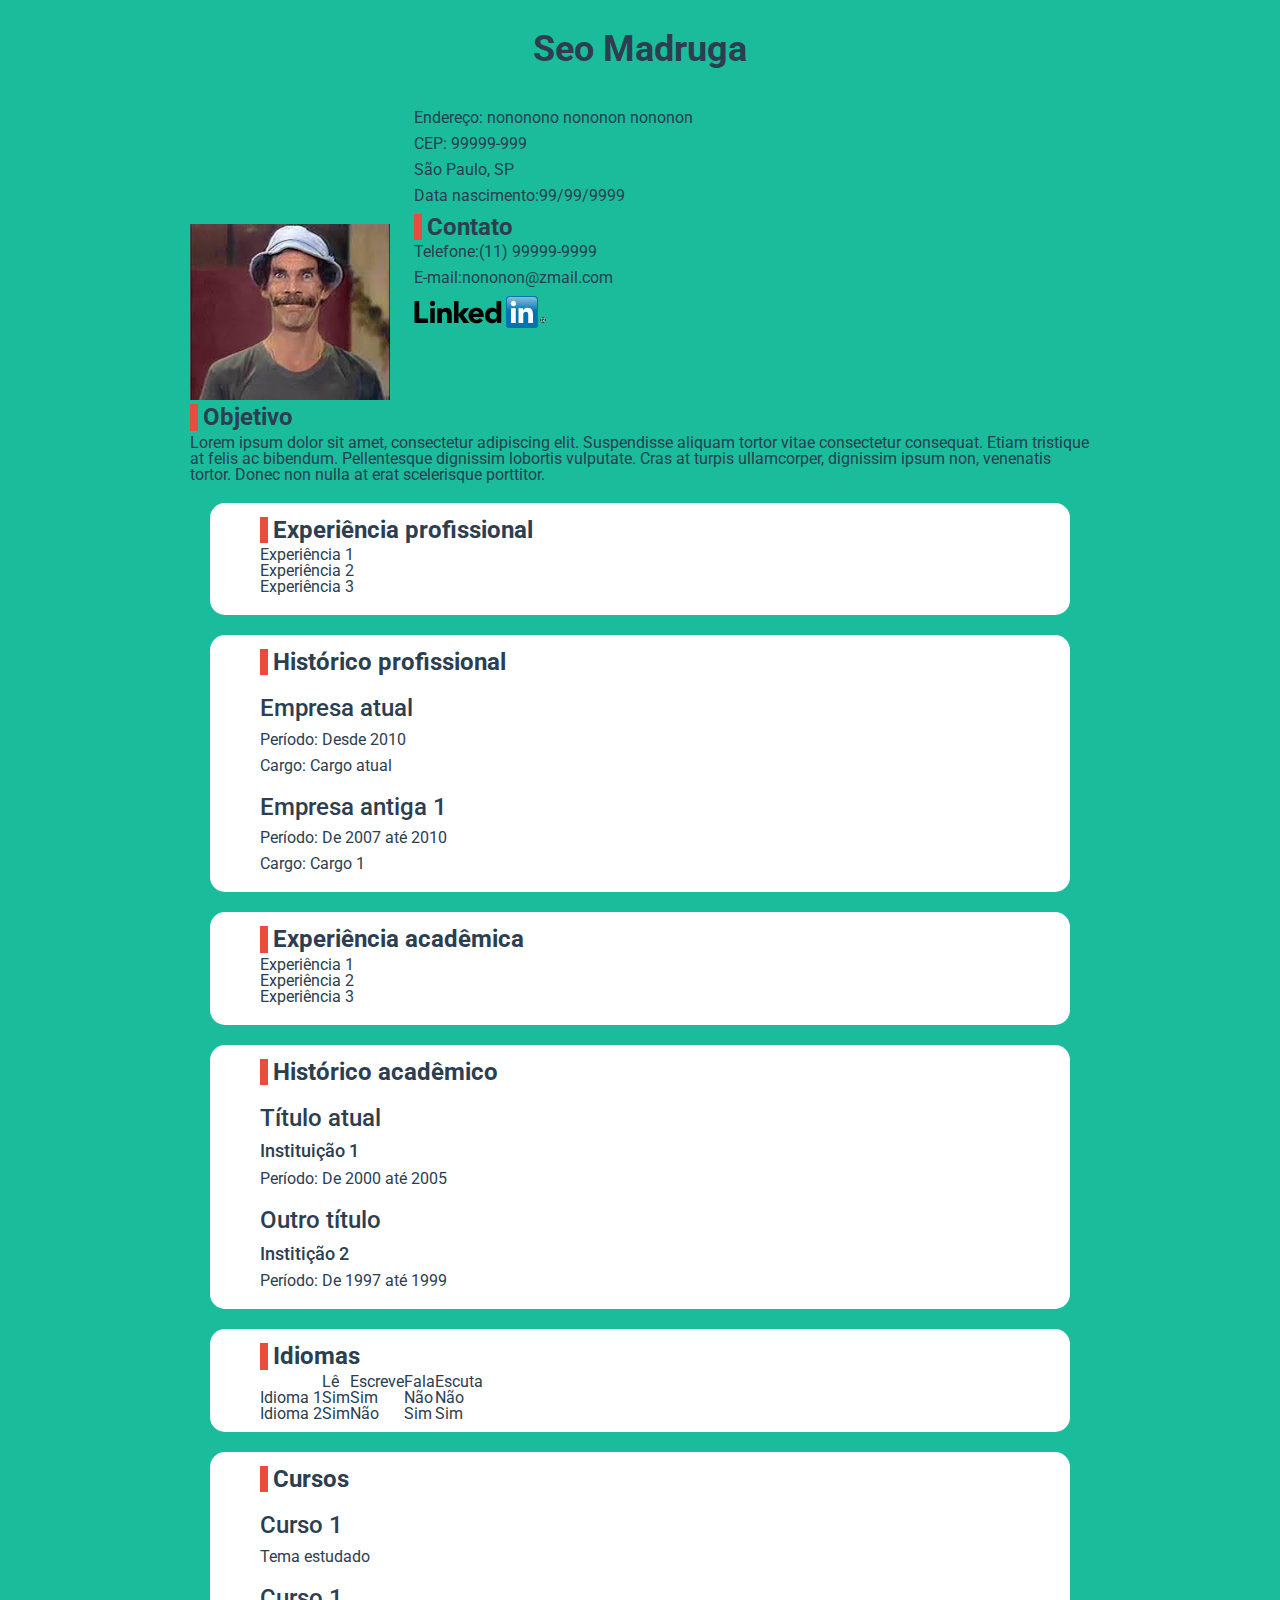
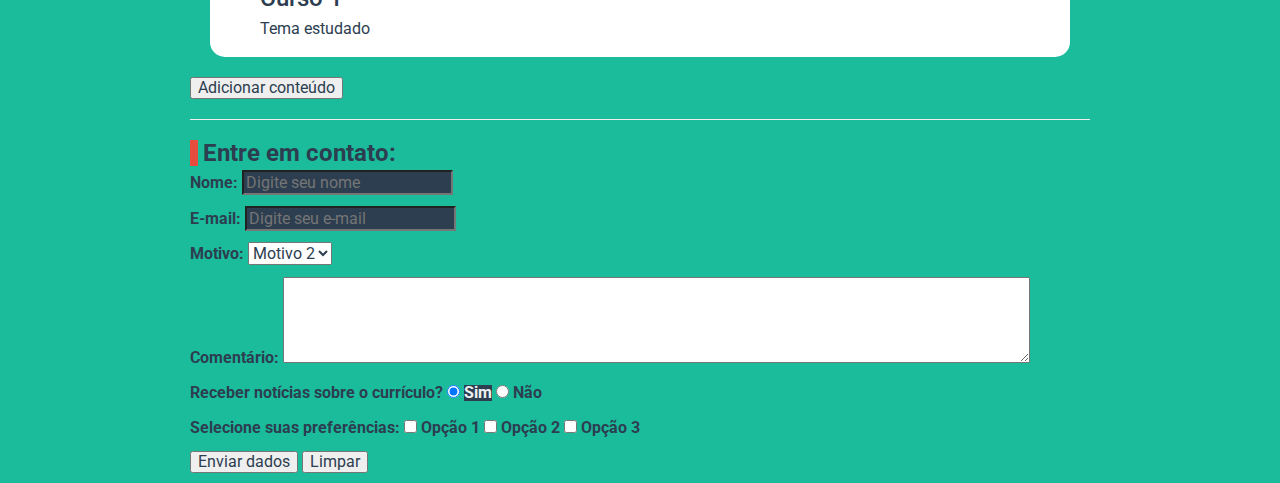
==== src/main/webapp/curriculo04.html @ 8fd263ee "Commit dos arquivos iniciais" ====
<!DOCTYPE html>
<html>
  <head>
    <meta charset="UTF-8">
    <meta http-equiv="X-UA-Compatible" content="IE=edge">
    <meta name="viewport" content="width=device-width, initial-scale=1">
    <link rel="stylesheet" type="text/css" href="css/reset.css" />
    <link rel="stylesheet" type="text/css" href="https://maxcdn.bootstrapcdn.com/bootstrap/3.3.5/css/bootstrap.min.css" />
    <link rel="stylesheet" type="text/css" href="css/estilos.css" />
    <!-- comentario -->
    <!-- jQuery (necessary for Bootstrap's JavaScript plugins) -->
    <script src="http://code.jquery.com/jquery-1.11.3.min.js"></script>
    <script src="https://maxcdn.bootstrapcdn.com/bootstrap/3.3.5/js/bootstrap.min.js"></script>
    <script src="js/funcoes-jquery.js" type="text/javascript"></script>
    <title>Seo Madruga - Currículo</title>
  </head>
  <body>
    <div class="pagina">
      <article>
        <h1>Seo Madruga</h1>
        <div class="dados">
          <section id="foto">
            <img src="img/madruga.jpg" alt="Seo Madruga" />
          </section>
          <div>
            <section id="pessoal">
              <p><span>Endereço:</span> nononono nononon nononon</p>
              <p><span>CEP:</span> 99999-999</p>
              <p>São Paulo, SP</p>
              <p><span>Data nascimento:</span>99/99/9999</p>
            </section>
            <section id="contato">
              <h2>Contato</h2>
              <p><span>Telefone:</span>(11) 99999-9999</p>
              <p><span>E-mail:</span>nononon@zmail.com</p>
              <p>
                <a href="https://www.linkedin.com" 
                   title="Link para Linkedin">
                  <img src="img/linkedin.png" alt="~LinkedIn" />
                </a>
            </section>
          </div>
        </div>

        <section id="objetivo" class="principal">
          <h2>Objetivo</h2>
          <p>Lorem ipsum dolor sit amet, 
            consectetur adipiscing elit. 
            Suspendisse aliquam tortor vitae 
            consectetur consequat. Etiam tristique 
            at felis ac bibendum. Pellentesque 
            dignissim lobortis vulputate. 
            Cras at turpis ullamcorper, 
            dignissim ipsum non, venenatis tortor. 
            Donec non nulla at erat scelerisque porttitor.
          </p>
        </section>
        <section id="exp-profissional" class="info">
          <h2>Experiência profissional</h2>
          <ul>
            <li>Experiência 1</li>
            <li>Experiência 2</li>
            <li>Experiência 3</li>
          </ul>
        </section>
        <section id="hist-profissional" class="info">
          <h2>Histórico profissional</h2>
          <ul>
            <li>
              <div>
                <h3>Empresa atual</h3>
                <p><span>Período:</span> Desde 2010</p>
                <p><span>Cargo: </span> Cargo atual</p>
              </div>
            </li>
            <li>
              <div>
                <h3>Empresa antiga 1</h3>
                <p><span>Período:</span> De 2007 até 2010</p>
                <p><span>Cargo: </span> Cargo 1</p>
              </div>
            </li>
          </ul>
        </section>
        <section id="exp-academica" class="info">
          <h2>Experiência acadêmica</h2>
          <ul>
            <li>Experiência 1</li>
            <li>Experiência 2</li>
            <li>Experiência 3</li>
          </ul>
        </section>
        <section id="hist-academica" class="info">
          <h2>Histórico acadêmico</h2>
          <ul>
            <li>
              <div>
                <h3>Título atual</h3>
                <h4>Instituição 1</h4>
                <p><span>Período:</span> De 2000 até 2005</p>
              </div>
            </li>
            <li>
              <div>
                <h3>Outro título</h3>
                <h4>Institição 2</h4>
                <p><span>Período:</span> De 1997 até 1999</p>
              </div>
            </li>
          </ul>
        </section>
        <section id="idiomas" class="info">
          <h2>Idiomas</h2>
          <table>
            <tr>
              <th>&nbsp;</th>
              <th>Lê</th>
              <th>Escreve</th>
              <th>Fala</th>
              <th>Escuta</th>
            </tr>
            <tr>
              <th>Idioma 1</th>
              <td>Sim</td>
              <td>Sim</td>
              <td>Não</td>
              <td>Não</td>
            </tr>
            <tr>
              <th>Idioma 2</th>
              <td>Sim</td>
              <td>Não</td>
              <td>Sim</td>
              <td>Sim</td>
            </tr>
          </table>

        </section>
        <section id="cursos" class="info">
          <h2>Cursos</h2>
          <ul>
            <li>
              <div>
                <h3>Curso 1</h2>
                  <p>Tema estudado</p>
              </div>
            </li>
            <li>
              <div>
                <h3>Curso 1</h2>
                  <p>Tema estudado</p>
              </div>
            </li>
          </ul>
        </section>
        <div id="area1">
           <button id="botao1">Adicionar conteúdo</button>
        </div>
        <div id="area2"></div> <!-- Placeholder para adicionar elementos -->
        <div id="area3"></div>
      </article>

      <hr>
      <article>
        <div id="form-contato">
          <h2>Entre em contato:</h2>
          <form action="formulario">
            <p>
              <label for="txtnome">Nome:</label>
              <input type="text" name="nome" id="txtnome"
                     placeholder="Digite seu nome" />
            </p>

            <p>
              <label for="txtemail">E-mail:</label>
              <input type="text" name="email" id="txtemail"
                     placeholder="Digite seu e-mail" />
            </p>

            <p>
              <label for="selmotivo">Motivo:</label>
              <select name="motivo" id="selmotivo">
                <option value="1">Motivo 1</option>
                <option value="2" selected="selected">Motivo 2</option>
                <option value="3">Motivo 3</option>
              </select>
            </p>

            <p>
              <label for="txtcomentario">Comentário:</label>
              <textarea name="comentario" id="txtcomentario" cols="80" rows="5"></textarea>					
            </p>

            <p>
              <label>Receber notícias sobre o currículo?</label>
              <input type="radio" name="noticias" 
                     id="radsim" value="s" checked="checked" />
              <label for="radsim">Sim</label>

              <input type="radio" name="noticias" 
                     id="radnao" value="n" />
              <label for="radnao">Não</label>
            </p>

            <p>
              <label>Selecione suas preferências:</label>
              <input type="checkbox" name="preferencia" 
                     id="chkop1" value="1">
              <label for="chkop1">Opção 1</label>
              <input type="checkbox" name="preferencia" 
                     id="chkop2" value="2">
              <label for="chkop2">Opção 2</label>
              <input type="checkbox" name="preferencia" 
                     id="chkop3" value="3">
              <label for="chkop3">Opção 3</label>
            </p>
            <p>
              <input type="submit" value="Enviar dados" />
              <input type="reset" value="Limpar" />
            </p>
          </form>
        </div>
      </article>
    </div>
  </body>
</html>
---- src/main/webapp/css/estilos.css ----
@import url(http://fonts.googleapis.com/css?family=Roboto);

@media screen and (max-width: 1920px) {
  .pagina {
    width: 900px;
    margin-left: auto;
    margin-right: auto;
  }
  body {
    background-color: #1abc9c; /* verde */
  }
}

@media screen and (max-width: 900px) {
  .pagina {
    width: 600px;
    margin-left: auto;
    margin-right: auto;
  }
  body {
    background-color: #f1c40f; /* amarelo */
  }
}

body {
  /*background-image: url('madruga.jpg');*/
  font-family: 'Roboto', sans-serif;
  font-size: 16px;
  line-height: 16px;
}

h1 {
  font-size: 36px;
  font-weight: bold;
  padding: 10px 0;
  text-align: center;
}

h2 {
  font-size: 24px;
  font-weight: bold;
  padding: 0;
  margin: 4px 0;
  border-left: 8px solid #e74c3c; /*vermelho*/
  padding-left: 5px
}

.dados > #foto, .dados > div {
  display: inline-block;
}

.dados > #foto {
  width: 200px;
  position: relative;
}

#foto img {
  width: 100%;
}

.dados > div {
  padding: 20px;
}

.info {
  /*border: 1px solid red;*/
  border-radius: 15px;
  background-color: white;
  margin-left: 20px;
  margin-top: 20px;
  margin-bottom: 20px;
  margin-right: 20px;
  padding: 10px 50px;
  transition: all 0.3s linear; /*permite transicao suave*/
}

.info-selecionado {
  background-color: #ccc;
  box-shadow: 3px 3px 10px #888;
  transition: all 0.3s linear; /*permite transicao suave*/
  /*border: 1px solid #f00;*/
}

[type='text'] {
  color: #ecf0f1 /* cinza */;
  background-color: #2c3e50; /* azul escuro */
}
[class] {
  color: #2c3e50; /* azul escuro */
}

input[type='radio']:checked + label, input[type='checkbox']:checked + label {
  color: #ecf0f1; /* cinza */
  background-color: #2c3e50; /* azul escuro */
}
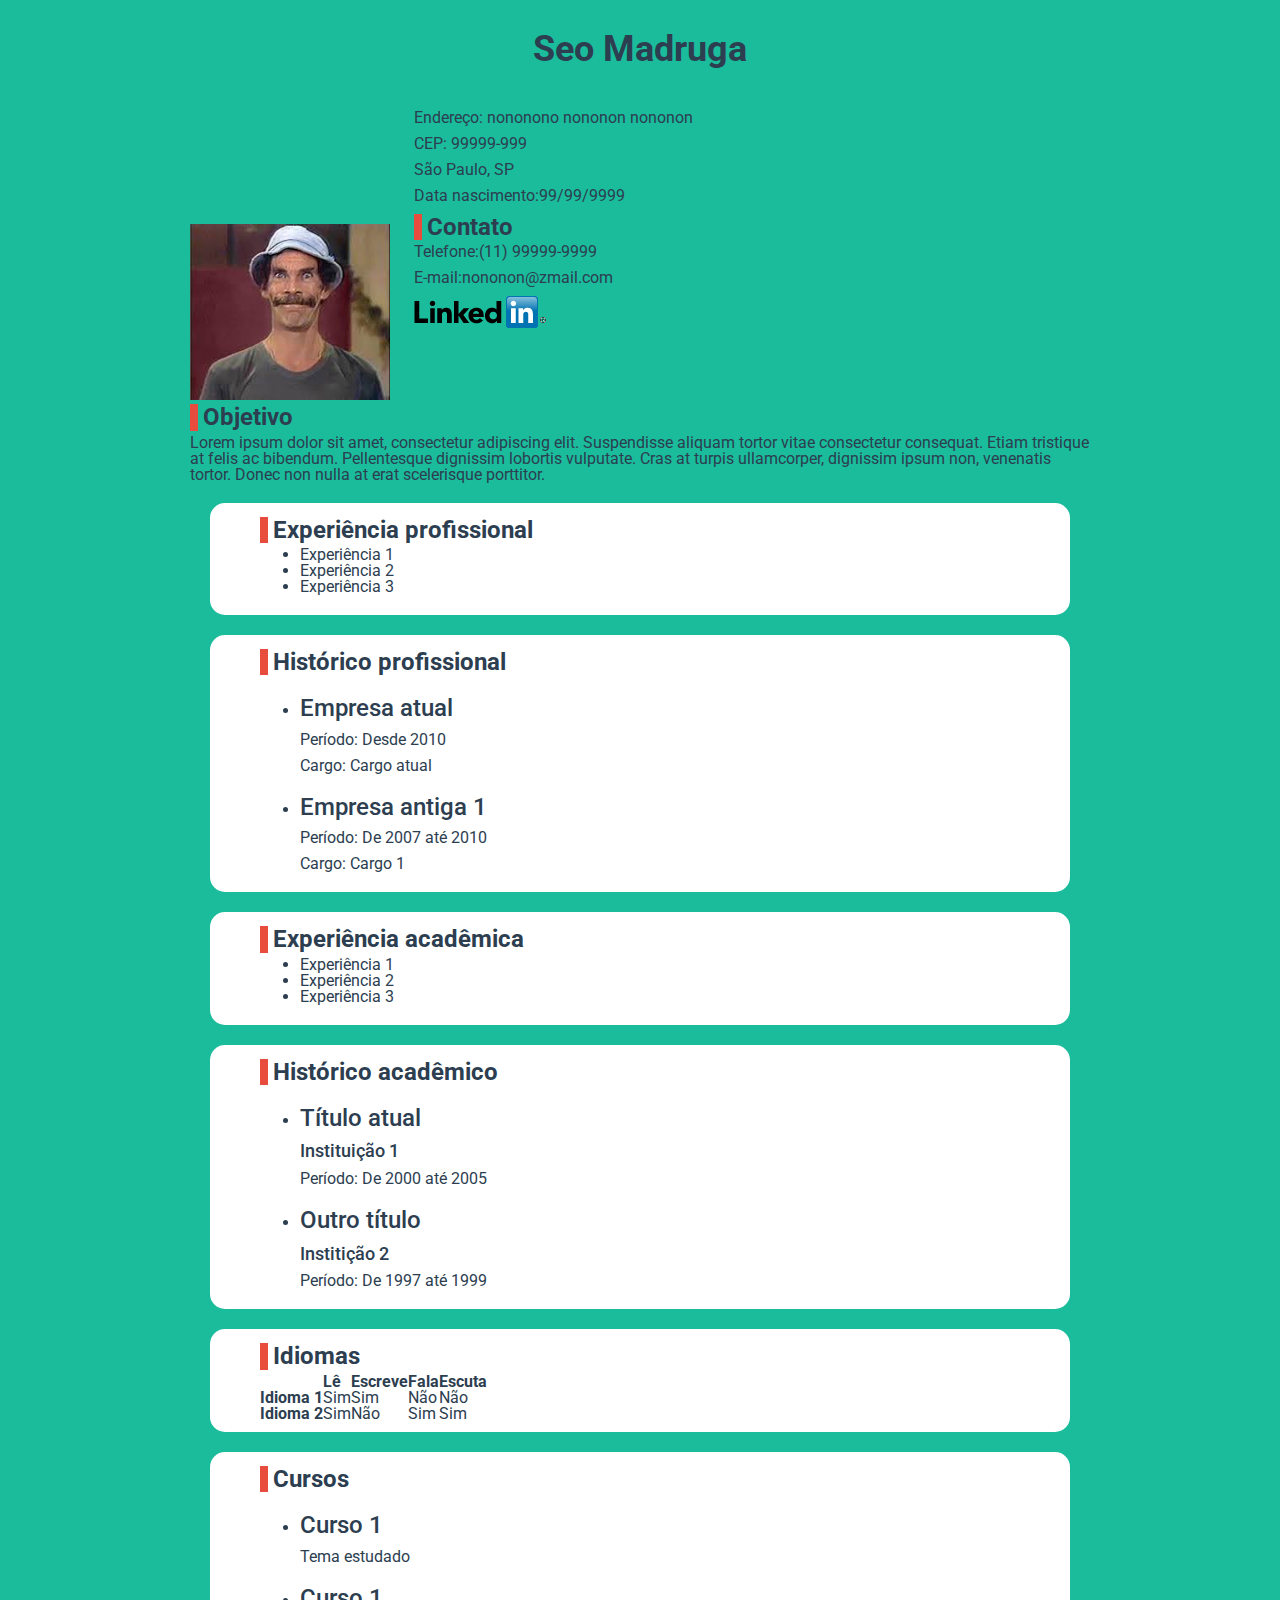
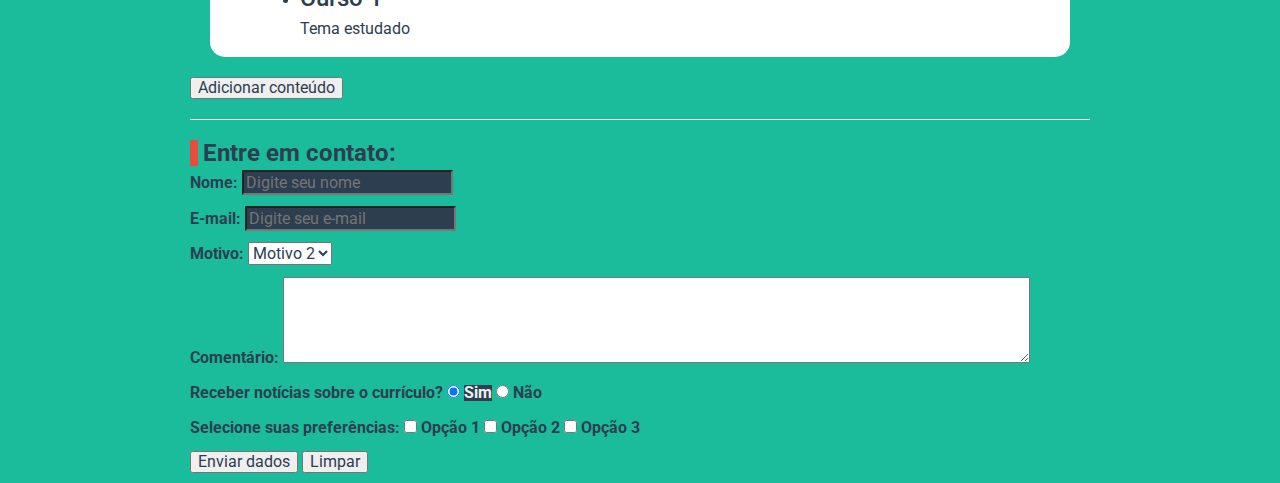
==== commit d7a34d1f: "Alterações e correções feitas em aulas." ====
--- a/src/main/webapp/curriculo04.html
+++ b/src/main/webapp/curriculo04.html
@@ -4,7 +4,6 @@
     <meta charset="UTF-8">
     <meta http-equiv="X-UA-Compatible" content="IE=edge">
     <meta name="viewport" content="width=device-width, initial-scale=1">
-    <link rel="stylesheet" type="text/css" href="css/reset.css" />
     <link rel="stylesheet" type="text/css" href="https://maxcdn.bootstrapcdn.com/bootstrap/3.3.5/css/bootstrap.min.css" />
     <link rel="stylesheet" type="text/css" href="css/estilos.css" />
     <!-- comentario -->
--- a/src/main/webapp/css/estilos.css
+++ b/src/main/webapp/css/estilos.css
@@ -73,6 +73,9 @@
   padding: 10px 50px;
   transition: all 0.3s linear; /*permite transicao suave*/
 }
+.info2 {
+    background-color: red;
+}
 
 .info-selecionado {
   background-color: #ccc;
